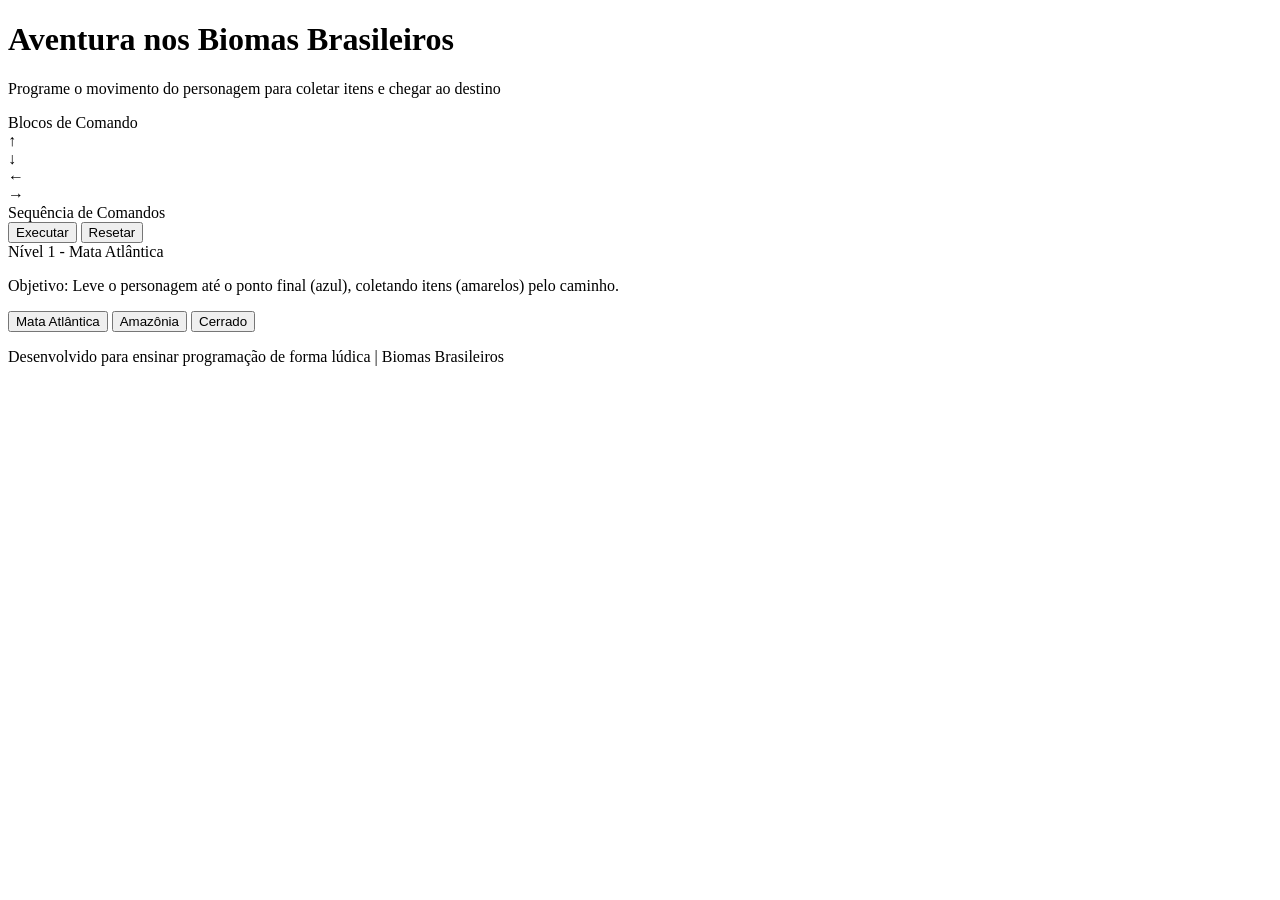
==== index.html @ 555f069d "T001: feat(html) - criar estrutura inicial da interface do jogo" ====
<!DOCTYPE html>
<html lang="pt-BR">
<head>
    <meta charset="UTF-8">
    <meta name="viewport" content="width=device-width, initial-scale=1.0">
    <title>Aventura nos Biomas Brasileiros</title>
    <link rel="stylesheet" href="style.css">
</head>
<body>
    <div class="game-container">
        <header>
            <h1>Aventura nos Biomas Brasileiros</h1>
            <p class="subtitle">Programe o movimento do personagem para coletar itens e chegar ao destino</p>
        </header>
        
        <div class="game-area">
            <div class="map-container">
                <div class="grid" id="grid"></div>
            </div>
            
            <div class="controls-container">
                <div class="commands-panel">
                    <div class="commands-title">Blocos de Comando</div>
                    <div class="command-blocks">
                        <div class="command-block" data-command="up">↑</div>
                        <div class="command-block" data-command="down">↓</div>
                        <div class="command-block" data-command="left">←</div>
                        <div class="command-block" data-command="right">→</div>
                    </div>
                    
                    <div class="commands-title">Sequência de Comandos</div>
                    <div class="command-sequence" id="command-sequence"></div>
                    
                    <div class="action-buttons">
                        <button class="run-btn" id="run-btn">Executar</button>
                        <button class="reset-btn" id="reset-btn">Resetar</button>
                    </div>
                </div>
                
                <div class="level-info">
                    <div class="level-title">Nível 1 - Mata Atlântica</div>
                    <p>Objetivo: Leve o personagem até o ponto final (azul), coletando itens (amarelos) pelo caminho.</p>
                    
                    <div class="biome-selector">
                        <button class="biome-btn active">Mata Atlântica</button>
                        <button class="biome-btn">Amazônia</button>
                        <button class="biome-btn">Cerrado</button>
                    </div>
                </div>
            </div>
        </div>
        
        <footer>
            <p>Desenvolvido para ensinar programação de forma lúdica | Biomas Brasileiros</p>
        </footer>
    </div>

    <script src="script.js"></script>
</body>
</html>
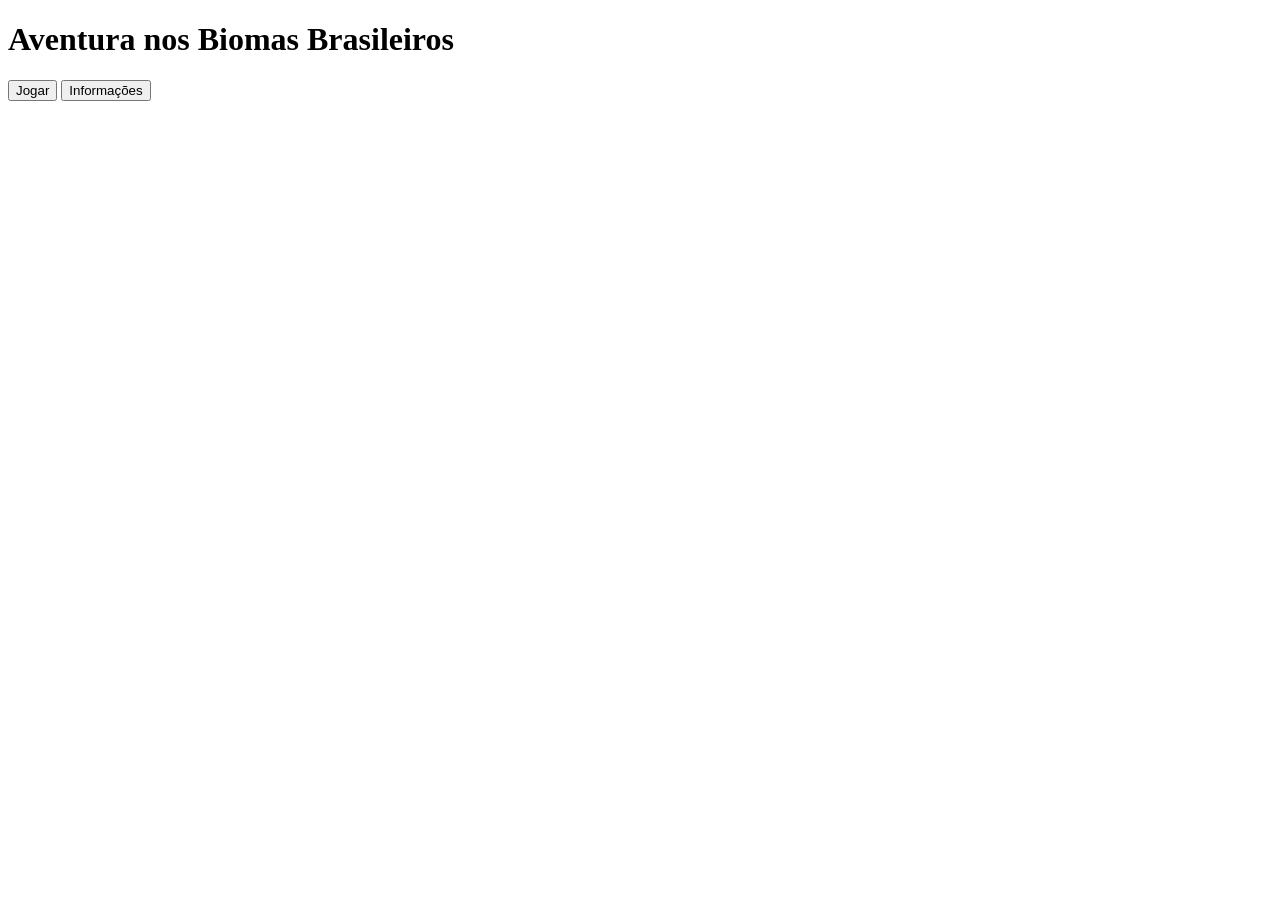
==== commit da270e3b: "T001: feat(home) - adicionar página inicial com título, personagem e botões de navegação" ====
--- a/index.html
+++ b/index.html
@@ -4,57 +4,23 @@
     <meta charset="UTF-8">
     <meta name="viewport" content="width=device-width, initial-scale=1.0">
     <title>Aventura nos Biomas Brasileiros</title>
-    <link rel="stylesheet" href="style.css">
+    <link rel="stylesheet" href="styles/style.css">
 </head>
 <body>
-    <div class="game-container">
-        <header>
+    <div class="container">
+        <div class="background"></div>
+        <div class="content">
             <h1>Aventura nos Biomas Brasileiros</h1>
-            <p class="subtitle">Programe o movimento do personagem para coletar itens e chegar ao destino</p>
-        </header>
-        
-        <div class="game-area">
-            <div class="map-container">
-                <div class="grid" id="grid"></div>
+            <div class="character">
+                <!-- <img src="assets/character.png" alt="Personagem Principal"> -->
             </div>
-            
-            <div class="controls-container">
-                <div class="commands-panel">
-                    <div class="commands-title">Blocos de Comando</div>
-                    <div class="command-blocks">
-                        <div class="command-block" data-command="up">↑</div>
-                        <div class="command-block" data-command="down">↓</div>
-                        <div class="command-block" data-command="left">←</div>
-                        <div class="command-block" data-command="right">→</div>
-                    </div>
-                    
-                    <div class="commands-title">Sequência de Comandos</div>
-                    <div class="command-sequence" id="command-sequence"></div>
-                    
-                    <div class="action-buttons">
-                        <button class="run-btn" id="run-btn">Executar</button>
-                        <button class="reset-btn" id="reset-btn">Resetar</button>
-                    </div>
-                </div>
-                
-                <div class="level-info">
-                    <div class="level-title">Nível 1 - Mata Atlântica</div>
-                    <p>Objetivo: Leve o personagem até o ponto final (azul), coletando itens (amarelos) pelo caminho.</p>
-                    
-                    <div class="biome-selector">
-                        <button class="biome-btn active">Mata Atlântica</button>
-                        <button class="biome-btn">Amazônia</button>
-                        <button class="biome-btn">Cerrado</button>
-                    </div>
-                </div>
+            <div class="buttons">
+                <button id="play-btn" class="btn-primary">Jogar</button>
+                <button id="info-btn" class="btn-secondary">Informações</button>
             </div>
         </div>
-        
-        <footer>
-            <p>Desenvolvido para ensinar programação de forma lúdica | Biomas Brasileiros</p>
-        </footer>
     </div>
 
-    <script src="script.js"></script>
+    <script src="scripts/script.js"></script>
 </body>
-</html>
+</html>
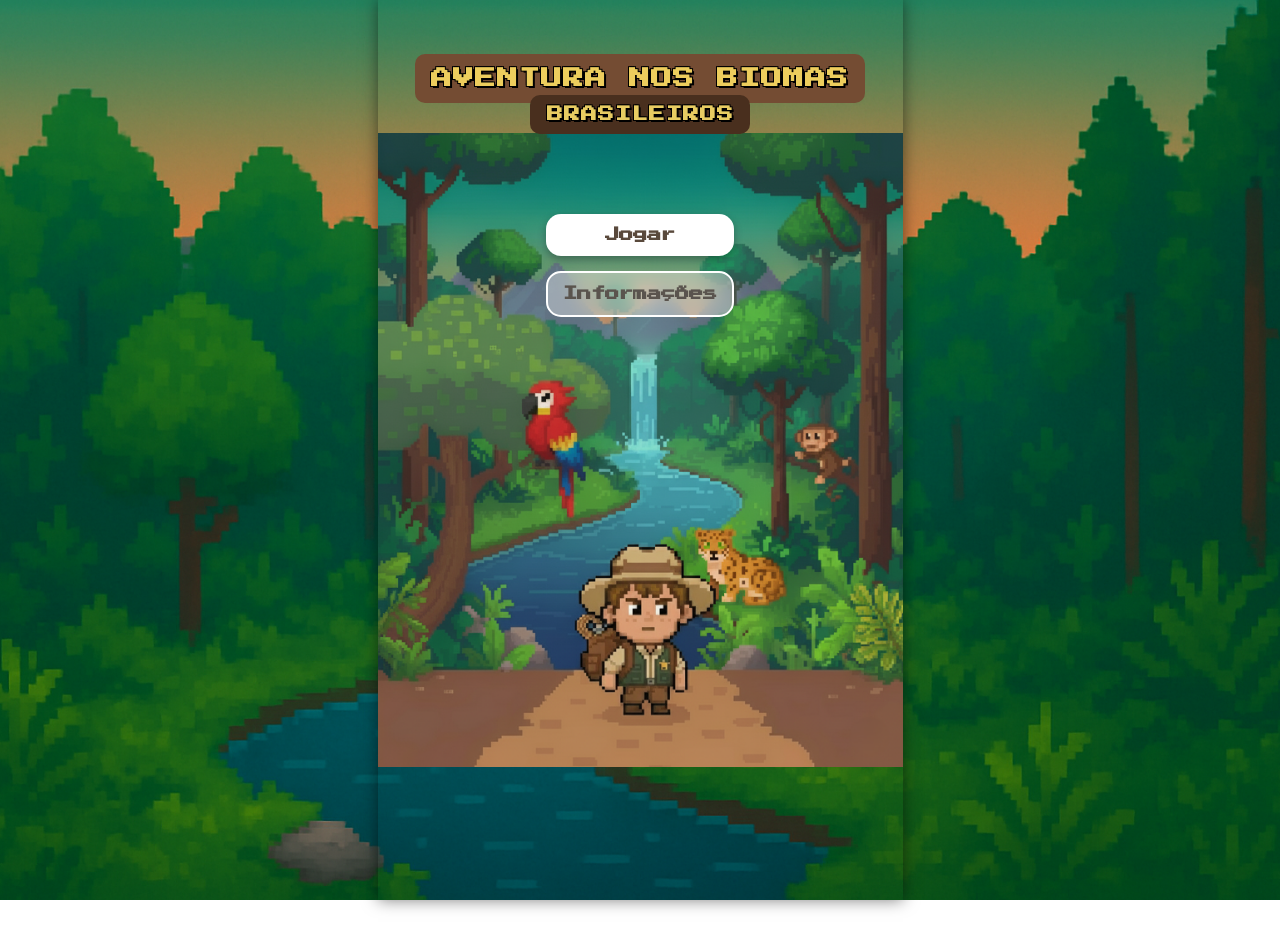
==== commit f0e0aece: "T001: refactor(home) - ajustar títulos da página inicial em index.html" ====
--- a/index.html
+++ b/index.html
@@ -10,7 +10,8 @@
     <div class="container">
         <div class="background"></div>
         <div class="content">
-            <h1>Aventura nos Biomas Brasileiros</h1>
+            <h1>AVENTURA NOS BIOMAS</h1>
+            <h2>BRASILEIROS</h2>
             <div class="character">
                 <!-- <img src="assets/character.png" alt="Personagem Principal"> -->
             </div>
--- a/styles/style.css
+++ b/styles/style.css
@@ -0,0 +1,143 @@
+/* styles/style.css */
+@import url("https://fonts.googleapis.com/css2?family=Creepster&family=Press+Start+2P&display=swap");
+
+* {
+  margin: 0;
+  padding: 0;
+  box-sizing: border-box;
+  font-family: "Press Start 2P", "Segoe UI", Tahoma, Geneva, Verdana, sans-serif;
+}
+
+body {
+  margin: 0;
+  padding: 0;
+  background-image: url("../assets/background-fundo.png");
+  background-size: cover;
+  background-position: center;
+  background-repeat: no-repeat;
+  width: 100vw;
+  height: 100vh;
+  display: flex;
+  justify-content: center;
+  overflow: hidden;
+}
+
+.container {
+  position: relative;
+  width: 100%;
+  height: 100%;
+  text-align: center;
+  padding: 4px;
+  background: url("../assets/background-frente.png") center/contain no-repeat;
+  box-shadow: 0 0 15px rgba(0, 0, 0, 0.5);
+  max-width: 525px;
+}
+
+.content {
+  display: flex;
+  flex-direction: column;
+  justify-content: flex-start;
+  align-items: center;
+  margin-top: 50px;
+  height: 100%;
+  color: white;
+  text-align: center;
+}
+
+h1 {
+  font-size: 1.3rem;
+  margin-bottom: -8px;
+  text-shadow: 2px 2px 0 #000, -1px -1px 0 #000, 1px -1px 0 #000,
+    -1px 1px 0 #000;
+  line-height: 1.4;
+  letter-spacing: 1px;
+  background-color: #744c33;
+  width: 450px;
+  padding: 10px;
+  border-radius: 10px;
+  color: #edcd5d;
+}
+
+h2 {
+  font-size: 1rem;
+  text-shadow: 2px 2px 0 #000, -1px -1px 0 #000, 1px -1px 0 #000,
+    -1px 1px 0 #000;
+  line-height: 1.4;
+  letter-spacing: 1px;
+  background-color: #492f1e;
+  width: 220px;
+  padding: 8px;
+  border-radius: 10px;
+  color: #e8cc62;
+}
+
+.character {
+  margin: 30px 0;
+}
+
+.character img {
+  width: 200px;
+  height: auto;
+}
+
+.buttons {
+  display: flex;
+  flex-direction: column;
+  gap: 15px;
+  margin-top: 20px;
+}
+
+.btn-primary,
+.btn-secondary {
+  padding: 14px 15px;
+  font-size: 0.9rem;
+  border: none;
+  border-radius: 15px;
+  cursor: pointer;
+  transition: all 0.3s ease;
+  font-weight: bold;
+}
+
+.btn-primary {
+  background: linear-gradient(135deg, #fff, #fff);
+  color: #59493c;
+  box-shadow: 0 4px 8px rgba(0, 0, 0, 0.3);
+}
+
+.btn-secondary {
+  background: rgba(255, 255, 255, 0.37);
+  color: #5a544e;
+  backdrop-filter: blur(10px);
+  border: 2px solid white;
+}
+
+.btn-primary:hover {
+  transform: translateY(-5px);
+  box-shadow: 0 6px 12px rgba(0, 0, 0, 0.4);
+}
+
+.btn-secondary:hover {
+  background: rgba(255, 255, 255, 0.3);
+}
+
+@media (max-width: 768px) {
+  h1 {
+    font-size: 1.3rem;
+    width: 80%;
+  }
+
+  h2 {
+    font-size: 1rem;
+    width: 60%;
+  }
+
+  .character img {
+    width: 150px;
+  }
+
+  .btn-primary,
+  .btn-secondary {
+    padding: 12px 30px;
+    font-size: 1rem;
+  }
+}
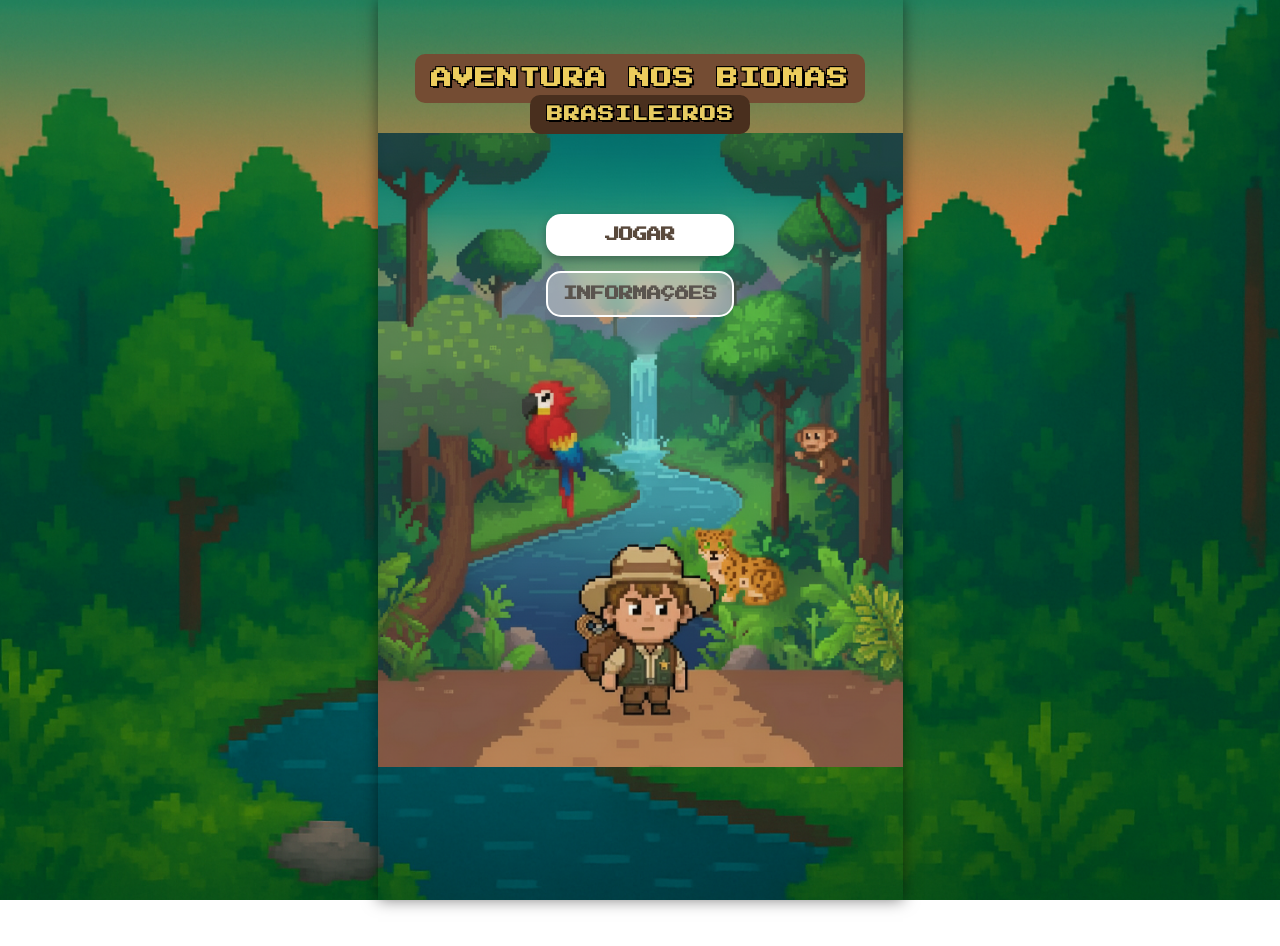
==== commit 27de94eb: "T002: docs(ui) - atualizar nomes dos botões para maiúsculas em index.html e fases.html" ====
--- a/index.html
+++ b/index.html
@@ -16,8 +16,8 @@
                 <!-- <img src="assets/character.png" alt="Personagem Principal"> -->
             </div>
             <div class="buttons">
-                <button id="play-btn" class="btn-primary">Jogar</button>
-                <button id="info-btn" class="btn-secondary">Informações</button>
+                <button id="play-btn" class="btn-primary">JOGAR</button>
+                <button id="info-btn" class="btn-secondary">INFORMAÇÕES</button>
             </div>
         </div>
     </div>
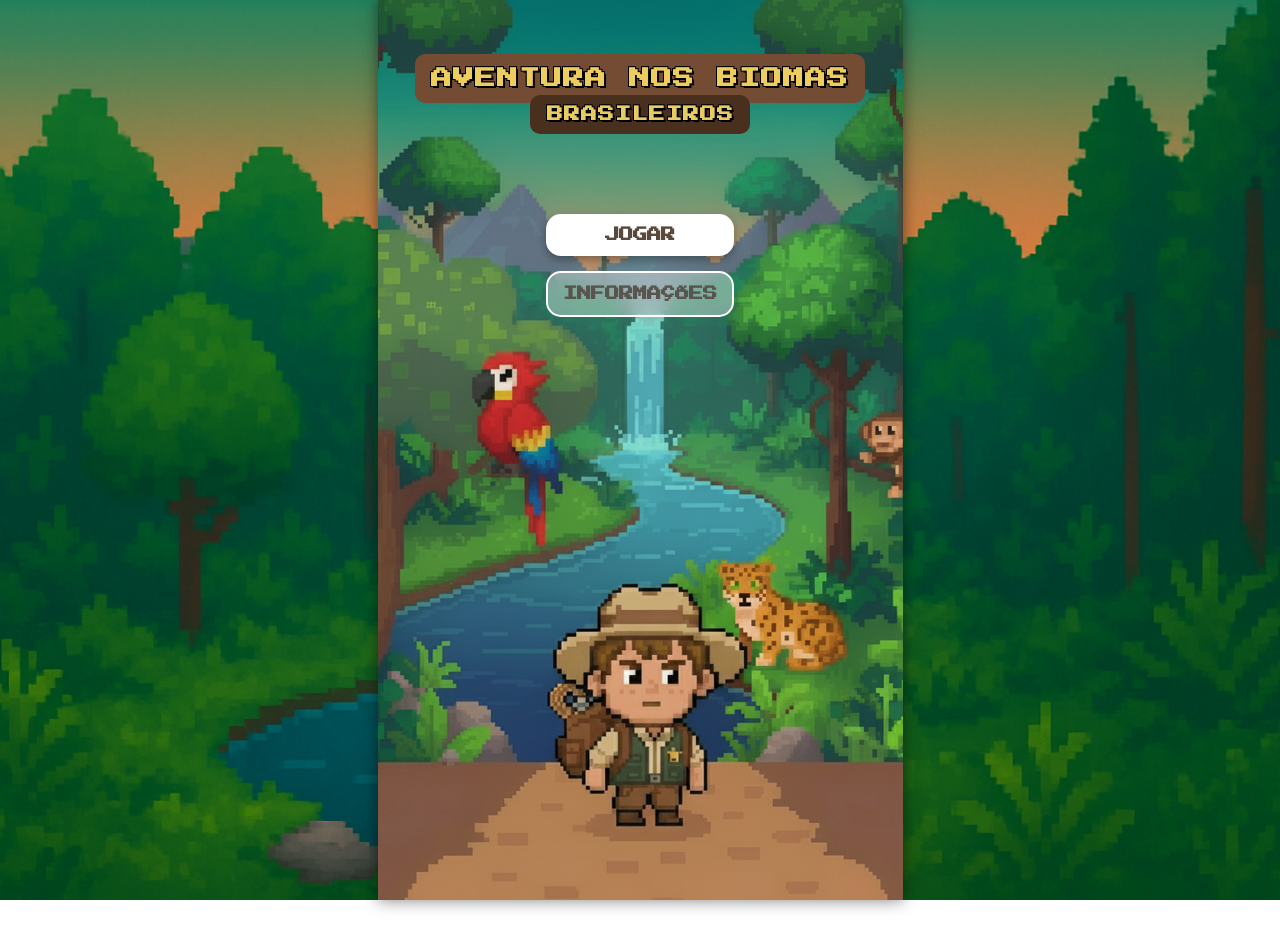
==== commit 6f7f798b: "MAIN - feat: exclusao de responsividade 1200" ====
--- a/index.html
+++ b/index.html
@@ -13,7 +13,6 @@
             <h1>AVENTURA NOS BIOMAS</h1>
             <h2>BRASILEIROS</h2>
             <div class="character">
-                <!-- <img src="assets/character.png" alt="Personagem Principal"> -->
             </div>
             <div class="buttons">
                 <button id="play-btn" class="btn-primary">JOGAR</button>
--- a/styles/style.css
+++ b/styles/style.css
@@ -28,7 +28,10 @@
   height: 100%;
   text-align: center;
   padding: 4px;
-  background: url("../assets/background-frente.png") center/contain no-repeat;
+  background: url("../assets/background-frente.png");
+  background-position: center;
+  background-size: cover;
+  background-repeat: no-repeat;
   box-shadow: 0 0 15px rgba(0, 0, 0, 0.5);
   max-width: 525px;
 }
@@ -120,24 +123,234 @@
   background: rgba(255, 255, 255, 0.3);
 }
 
-@media (max-width: 768px) {
-  h1 {
+/* === LANDSCAPE ORIENTATION - ADAPTAÇÃO GERAL === (nova) */
+
+/* Tablets em paisagem (768px - 1024px) */
+@media (min-width: 768px) and (max-width: 1024px) and (orientation: landscape) {
+  .content {
+    margin-top: 30px;
+    height: 150%;
+  }
+
+  .container {
+    padding: 8px;
+    box-shadow: none;
+    background: url("../assets/background-frente.png") cover no-repeat;
+    max-width: 400px;
+  }
+  
+  h1 {
+    width: 90%;
+    font-size: 1rem;
+    margin-bottom: 15px;
+  }
+  
+  h2 {
+    width: 40%;
+    font-size: 0.9rem;
+    margin-top: -18px;
+    margin-bottom: 30px;
+  }
+
+  .btn-primary,
+  .btn-secondary {
+    padding: 10px 15px;
+    font-size: 0.7rem;
+    width: 160px;
+  }
+}
+
+/* Mobile em paisagem (480px - 767px) */
+@media (max-width: 767px) and (orientation: landscape) {
+  .content {
+    margin-top: 20px;
+  }
+
+  .container {
+    padding: 10px;
+    background: url("../assets/background-frente.png") cover no-repeat;
+    box-shadow: none;
+    max-width:300px;
+  }
+  
+  h1 {
+    font-size: 0.9rem;
+    width: 65%;
+    margin-bottom: -5px;
+  }
+  
+  h2 {
+    font-size: 0.7rem;
+    width: 35%;
+    margin-bottom: 40px;
+  }
+  
+  .btn-primary,
+  .btn-secondary {
+    padding: 12px 15px;
+    font-size: 0.7rem;
+    width: 160px;
+  }
+}
+
+/* Telas muito pequenas em paisagem (até 479px) */
+@media (max-width: 479px) and (orientation: landscape) {
+
+  .container {
+    padding: 10px;
+    background: url("../assets/background-frente.png") cover no-repeat;
+    box-shadow: none;
+    max-width: 100px;
+  }
+  
+  h1 {
+    width: 80%;
+    padding: 10px;
+  }
+  
+  h2 {
+    font-size: 0.6rem;
+    width: 40%;
+    padding: 2px;
+    margin-bottom: 10px;
+    margin-top: -20px;
+  }
+  
+  .btn-primary,
+  .btn-secondary {
+    padding: 8px 12px;
+    font-size: 0.6rem;
+    width: 140px;
+  }
+}
+
+
+/* Telas muito grandes (TVs acima de 1600px) */
+@media (min-width: 1600px) and (orientation: landscape) {
+  .container {
+    padding: 58px;
+    background: url("../assets/background-frente.png") center /cover no-repeat;
+    max-width: 1000px;
+  }
+
+  .content {
+    margin-top: 250px;
+  }
+  
+  h1 {
+    font-size: 1.9rem;
+    width: 84%;
+    padding: 20px;
+  }
+  
+  h2 {
+    font-size: 1.5rem;
+    width: 45%;
+    padding: 15px;
+  }
+  
+  .btn-primary,
+  .btn-secondary {
+    padding: 22px 30px;
     font-size: 1.3rem;
-    width: 80%;
-  }
-
-  h2 {
-    font-size: 1rem;
-    width: 60%;
-  }
-
-  .character img {
-    width: 150px;
-  }
-
-  .btn-primary,
-  .btn-secondary {
-    padding: 12px 30px;
-    font-size: 1rem;
-  }
-}
+    width: 290px;
+  }
+}
+
+/* Ajuste especial para altura muito reduzida em paisagem */
+@media (max-height: 500px) and (orientation: landscape) {
+  .content {
+    margin-top: 10px;
+  }
+
+  .container {
+    padding: 6px;
+    box-shadow: none;
+    background: url("../assets/background-frente.png") cover no-repeat;
+    max-width: 400px;
+  }
+
+  h1 {
+    font-size: 0.5rem;
+    margin-bottom: 5px;
+    width: 50%;
+  }
+  
+  h2 {
+    font-size: 0.4rem;
+    margin-top: -18px;
+    width: 30%;
+  }
+  
+  .btn-primary,
+  .btn-secondary {
+    padding: 10px 8px;
+    font-size: 0.7rem;
+    width: 140px;
+  }
+}
+
+/* Tablets em portrait (768px - 1024px) */
+@media (min-width: 768px) and (max-width: 1024px) and (orientation: portrait) {
+    .content {
+    width: 100%;
+  }
+  
+  .container {
+    padding: 8px;
+    box-shadow: none;
+    background-size: cover;
+    max-width: 700px;
+  }
+  
+  h1 {
+    font-size: 1.7rem;
+    width: 85%;
+    padding: 13px;
+  }
+  
+  h2 {
+    font-size: 1.3rem;
+    width: 42%;
+    padding: 13px;
+  }
+  
+  .btn-primary,
+  .btn-secondary {
+    padding: 20px 20px;
+    font-size: 1.2rem;
+    width: 260px;
+  }
+}
+
+/* Mobile em portrait (até 767px) */
+@media (max-width: 767px) and (orientation: portrait) {
+  .container {
+    padding: 6px;
+    box-shadow: none;
+    background-size: cover;
+    max-width: none;
+  }
+
+  h1 {
+    margin-bottom: -5px;
+    margin-top: 30px;
+    padding: 12px;
+  }
+  
+  h2 {
+    font-size: 1.0rem;
+    width: 45%;
+    margin-bottom: 25px;
+    padding: 12px;
+  }
+  
+  .btn-primary,
+  .btn-secondary {
+    padding: 20px 20px;
+    font-size: 1.0rem;
+    width: 290px;
+  }
+}
+
+
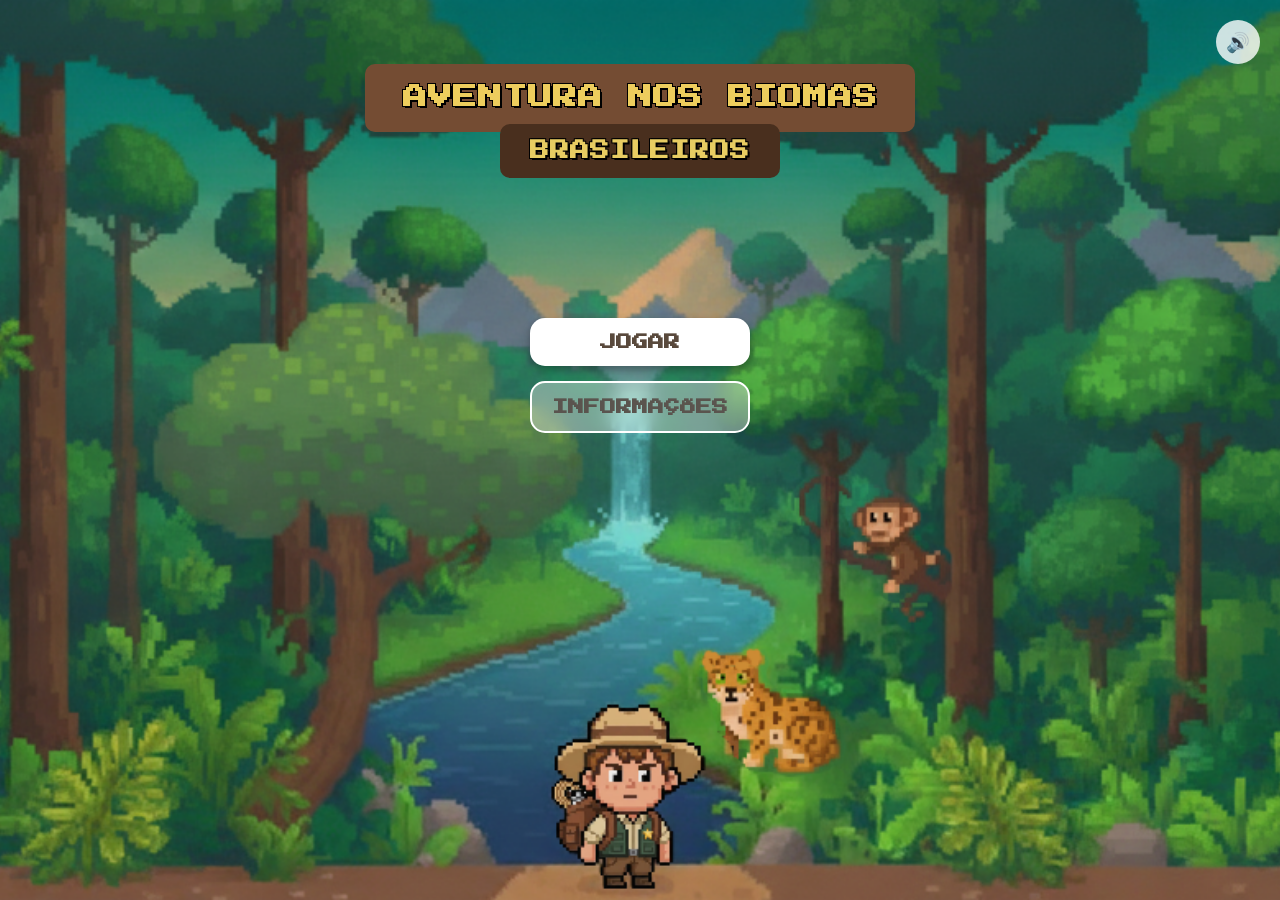
==== commit 889422b2: "T003: feat: incluindo sons para interação com o jogo" ====
--- a/index.html
+++ b/index.html
@@ -9,6 +9,19 @@
 <body>
     <div class="container">
         <div class="background"></div>
+        <button id="mute-btn" class="mute-btn" style="
+            position: fixed;
+            top: 20px;
+            right: 20px;
+            z-index: 1000;
+            padding: 10px;
+            background: rgba(255,255,255,0.8);
+            border: none;
+            border-radius: 50%;
+            cursor: pointer;
+            font-size: 1.2rem;
+        ">🔊</button>
+
         <div class="content">
             <h1>AVENTURA NOS BIOMAS</h1>
             <h2>BRASILEIROS</h2>
@@ -21,6 +34,7 @@
         </div>
     </div>
 
+    <script src="scripts/sounds.js"></script>
     <script src="scripts/script.js"></script>
 </body>
 </html>
--- a/styles/style.css
+++ b/styles/style.css
@@ -11,7 +11,7 @@
 body {
   margin: 0;
   padding: 0;
-  background-image: url("../assets/background-fundo.png");
+  background-image: url("../assets/background-tela-inicial-desktop.png");
   background-size: cover;
   background-position: center;
   background-repeat: no-repeat;
@@ -19,21 +19,21 @@
   height: 100vh;
   display: flex;
   justify-content: center;
+  align-items: center;
   overflow: hidden;
 }
 
 .container {
   position: relative;
   width: 100%;
+  max-width: 525px;
   height: 100%;
+  max-height: 900px;
   text-align: center;
   padding: 4px;
-  background: url("../assets/background-frente.png");
-  background-position: center;
-  background-size: cover;
-  background-repeat: no-repeat;
-  box-shadow: 0 0 15px rgba(0, 0, 0, 0.5);
-  max-width: 525px;
+  display: flex;
+  flex-direction: column;
+  justify-content: center;
 }
 
 .content {
@@ -45,41 +45,50 @@
   height: 100%;
   color: white;
   text-align: center;
+  padding: 10px;
 }
 
 h1 {
-  font-size: 1.3rem;
-  margin-bottom: -8px;
+  font-size: clamp(1.0rem, 4vw, 1.5rem);
+  margin-bottom: 10px;
   text-shadow: 2px 2px 0 #000, -1px -1px 0 #000, 1px -1px 0 #000,
     -1px 1px 0 #000;
   line-height: 1.4;
   letter-spacing: 1px;
+  text-align: center;
   background-color: #744c33;
-  width: 450px;
-  padding: 10px;
+  width: 90%;
+  max-width: 450px;
+  padding: 15px;
   border-radius: 10px;
   color: #edcd5d;
 }
 
 h2 {
-  font-size: 1rem;
+  font-size: clamp(0.8rem, 3vw, 1.1rem);
   text-shadow: 2px 2px 0 #000, -1px -1px 0 #000, 1px -1px 0 #000,
     -1px 1px 0 #000;
   line-height: 1.4;
   letter-spacing: 1px;
+  text-align: center;
   background-color: #492f1e;
-  width: 220px;
-  padding: 8px;
+  width: 90%;
+  max-width: 200px;
+  padding: 15px;
+  margin-top: -18px;
+  margin-bottom: 20px;
   border-radius: 10px;
   color: #e8cc62;
 }
 
 .character {
-  margin: 30px 0;
+  margin: 20px 0;
+  flex-shrink: 0;
 }
 
 .character img {
-  width: 200px;
+  width: 100%;
+  max-width: 200px;
   height: auto;
 }
 
@@ -87,18 +96,22 @@
   display: flex;
   flex-direction: column;
   gap: 15px;
-  margin-top: 20px;
+  margin-top: 80px;
+  width: 90%;
+  max-width: 200px;
 }
 
 .btn-primary,
 .btn-secondary {
-  padding: 14px 15px;
-  font-size: 0.9rem;
+  padding: 16px 10px;
+  font-size: clamp(0.8rem, 2.5vw, 1rem);
   border: none;
   border-radius: 15px;
   cursor: pointer;
   transition: all 0.3s ease;
   font-weight: bold;
+  text-align: center;
+  width: 100%;
 }
 
 .btn-primary {
@@ -123,234 +136,339 @@
   background: rgba(255, 255, 255, 0.3);
 }
 
-/* === LANDSCAPE ORIENTATION - ADAPTAÇÃO GERAL === (nova) */
-
-/* Tablets em paisagem (768px - 1024px) */
-@media (min-width: 768px) and (max-width: 1024px) and (orientation: landscape) {
+/* ===== NOVA ESTRUTURA DE BREAKPOINTS ===== */
+
+/* Mobile paisagem e tablets pequenos (480px - 767px) */
+@media (min-width: 481px) and (max-width: 767px) {
+  .container {
+    max-width: 90vw;
+    max-height: 95vh;
+    padding: 10px;
+  }
+  
+  .content {
+    margin-top: 40px;
+    justify-content: space-around;
+  }
+  
+  h1 {
+    font-size: 1.1rem;
+    width: 90%;
+    padding: 17px;
+  }
+  
+  h2 {
+    font-size: 0.9rem;
+    width: 70%;
+    padding: 15px;
+    margin-top: -35px;
+  }
+  
+  .character img {
+    max-width: 180px;
+  }
+  
+  .buttons {
+    max-width: 220px;
+    gap: 12px;
+    margin-bottom: 300px;
+  }
+  
+  .btn-primary,
+  .btn-secondary {
+    padding: 18px 12px;
+    font-size: 0.9rem;
+  }
+}
+
+/* Ajuste específico para mobile paisagem (480px - 767px) */
+@media (min-width: 480px) and (max-width: 767px) and (orientation: landscape) {
+  .container {
+    max-height: 98vh;
+  }
+  
+  .content {
+    margin-top: 20px;
+    justify-content: space-evenly;
+  }
+  
+  h1 {
+    font-size: 0.9rem;
+    width: 80%;
+    margin-bottom: 5px;
+    padding: 12px;
+  }
+  
+  h2 {
+    font-size: 0.8rem;
+    width: 50%;
+    margin-bottom: 10px;
+    padding: 10px;
+    margin-top: -15px;
+  }
+  
+  .character {
+    margin: 5px 0;
+  }
+  
+  .character img {
+    max-width: 140px;
+  }
+  
+  .buttons {
+    margin-top: 10px;
+    gap: 8px;
+    max-width: 200px;
+  }
+  
+  .btn-primary,
+  .btn-secondary {
+    padding: 14px 10px;
+    font-size: 0.8rem;
+  }
+}
+
+/* Tablets médios (768px - 1023px) - iPad, Tab S7, etc. */
+@media (min-width: 768px) and (max-width: 1023px) {
+  .container {
+    max-width: 700px;
+    max-height: 95vh;
+    padding: 15px;
+  }
+  
+  .content {
+    margin-top: 60px;
+  }
+  
+  h1 {
+    font-size: 1.4rem;
+    width: 90%;
+    padding: 18px;
+    max-width: 550px;
+  }
+  
+  h2 {
+    font-size: 1.1rem;
+    width: 60%;
+    max-width: 350px;
+    padding: 14px;
+    margin-top: -20px;
+  }
+  
+  .character img {
+    max-width: 220px;
+  }
+  
+  .buttons {
+    max-width: 250px;
+  }
+  
+  .btn-primary,
+  .btn-secondary {
+    padding: 20px 15px;
+    font-size: 1.0rem;
+  }
+}
+
+/* Tablets médios em paisagem (768px - 1023px) */
+@media (min-width: 768px) and (max-width: 1023px) and (orientation: landscape) {
   .content {
     margin-top: 30px;
-    height: 150%;
-  }
-
-  .container {
-    padding: 8px;
-    box-shadow: none;
-    background: url("../assets/background-frente.png") cover no-repeat;
-    max-width: 400px;
-  }
-  
-  h1 {
-    width: 90%;
-    font-size: 1rem;
+    justify-content: space-around;
+  }
+  
+  h1 {
+    font-size: 1.1rem;
+    width: 75%;
+    margin-bottom: 10px;
+  }
+  
+  h2 {
+    font-size: 0.9rem;
+    width: 45%;
     margin-bottom: 15px;
   }
   
-  h2 {
+  .character img {
+    max-width: 180px;
+  }
+  
+  .buttons {
+    margin-top: 10px;
+    gap: 12px;
+    max-width: 220px;
+  }
+}
+
+/* Tablets grandes e laptops pequenos (1024px - 1199px) */
+@media (min-width: 1024px) and (max-width: 1199px) {
+  .container {
+    max-width: 800px;
+    max-height: 100vh;
+  }
+  
+  h1 {
+    font-size: 1.5rem;
+    width: 85%;
+    max-width: 550px;
+    padding: 17px;
+  }
+  
+  h2 {
+    font-size: 1.2rem;
+    width: 50%;
+    max-width: 300px;
+    padding: 15px;
+    margin-top: -20px;
+  }
+  
+  .character img {
+    max-width: 240px;
+  }
+  
+  .buttons {
+    max-width: 250px;
+  }
+
+  .btn-primary,
+  .btn-secondary {
+    padding: 22px 20px;
+    font-size: 1.1rem;
+  }
+}
+
+/* Laptops e desktops (1200px - 1599px) */
+@media (min-width: 1200px) and (max-width: 1599px) {
+  .container {
+    max-width: 900px;
+    max-height: 100vh;
+  }
+  
+  h1 {
+    font-size: 1.5rem;
+    width: 85%;
+    max-width: 550px;
+    padding: 17px;
+  }
+  
+  h2 {
+    font-size: 1.2rem;
+    width: 45%;
+    max-width: 280px;
+    padding: 14px;
+    margin-bottom: 20px;
+    margin-top: -18px;
+  }
+  
+  .character img {
+    max-width: 260px;
+  }
+  
+  .buttons {
+    max-width: 220px;
+  }
+  
+  .btn-primary,
+  .btn-secondary {
+    padding: 16px 18px;
+    font-size: 1.0rem;
+  }
+}
+
+/* Telas muito grandes (1600px+) */
+@media (min-width: 1600px) {
+  .container {
+    max-width: 1200px;
+    max-height: 100vh;
+  }
+  
+  h1 {
+    font-size: 2.0rem;
+    width: 80%;
+    max-width: 700px;
+    padding: 20px;
+    margin-bottom: 20px;
+  }
+  
+  h2 {
+    font-size: 1.6rem;
     width: 40%;
-    font-size: 0.9rem;
-    margin-top: -18px;
+    max-width: 380px;
+    padding: 18px;
+    margin-top: -30px;
     margin-bottom: 30px;
   }
-
-  .btn-primary,
-  .btn-secondary {
-    padding: 10px 15px;
-    font-size: 0.7rem;
-    width: 160px;
-  }
-}
-
-/* Mobile em paisagem (480px - 767px) */
-@media (max-width: 767px) and (orientation: landscape) {
-  .content {
-    margin-top: 20px;
-  }
-
-  .container {
-    padding: 10px;
-    background: url("../assets/background-frente.png") cover no-repeat;
-    box-shadow: none;
-    max-width:300px;
-  }
-  
-  h1 {
-    font-size: 0.9rem;
-    width: 65%;
-    margin-bottom: -5px;
-  }
-  
-  h2 {
-    font-size: 0.7rem;
-    width: 35%;
-    margin-bottom: 40px;
-  }
-  
-  .btn-primary,
-  .btn-secondary {
-    padding: 12px 15px;
-    font-size: 0.7rem;
-    width: 160px;
-  }
-}
-
-/* Telas muito pequenas em paisagem (até 479px) */
-@media (max-width: 479px) and (orientation: landscape) {
-
-  .container {
-    padding: 10px;
-    background: url("../assets/background-frente.png") cover no-repeat;
-    box-shadow: none;
-    max-width: 100px;
-  }
-  
-  h1 {
-    width: 80%;
-    padding: 10px;
-  }
-  
-  h2 {
-    font-size: 0.6rem;
-    width: 40%;
-    padding: 2px;
-    margin-bottom: 10px;
-    margin-top: -20px;
-  }
-  
-  .btn-primary,
-  .btn-secondary {
-    padding: 8px 12px;
-    font-size: 0.6rem;
-    width: 140px;
-  }
-}
-
-
-/* Telas muito grandes (TVs acima de 1600px) */
-@media (min-width: 1600px) and (orientation: landscape) {
-  .container {
-    padding: 58px;
-    background: url("../assets/background-frente.png") center /cover no-repeat;
-    max-width: 1000px;
-  }
-
-  .content {
-    margin-top: 250px;
-  }
-  
-  h1 {
-    font-size: 1.9rem;
-    width: 84%;
-    padding: 20px;
-  }
-  
-  h2 {
-    font-size: 1.5rem;
-    width: 45%;
-    padding: 15px;
-  }
-  
-  .btn-primary,
-  .btn-secondary {
-    padding: 22px 30px;
+  
+  .character img {
+    max-width: 320px;
+  }
+  
+  .buttons {
+    max-width: 280px;
+    gap: 20px;
+    margin-top: 30px;
+  }
+  
+  .btn-primary,
+  .btn-secondary {
+    padding: 28px 30px;
     font-size: 1.3rem;
-    width: 290px;
   }
 }
 
 /* Ajuste especial para altura muito reduzida em paisagem */
 @media (max-height: 500px) and (orientation: landscape) {
+  .container {
+    max-height: 98vh;
+    padding: 5px;
+  }
+  
   .content {
-    margin-top: 10px;
-  }
-
-  .container {
-    padding: 6px;
-    box-shadow: none;
-    background: url("../assets/background-frente.png") cover no-repeat;
+    margin-top: 5px;
+    justify-content: space-evenly;
+  }
+  
+  h1 {
+    font-size: 1.0rem;
+    margin-bottom: 5px;
+    width: 70%;
     max-width: 400px;
-  }
-
-  h1 {
-    font-size: 0.5rem;
-    margin-bottom: 5px;
-    width: 50%;
-  }
-  
-  h2 {
-    font-size: 0.4rem;
-    margin-top: -18px;
-    width: 30%;
-  }
-  
-  .btn-primary,
-  .btn-secondary {
-    padding: 10px 8px;
-    font-size: 0.7rem;
-    width: 140px;
-  }
-}
-
-/* Tablets em portrait (768px - 1024px) */
-@media (min-width: 768px) and (max-width: 1024px) and (orientation: portrait) {
-    .content {
-    width: 100%;
-  }
-  
-  .container {
-    padding: 8px;
-    box-shadow: none;
-    background-size: cover;
-    max-width: 700px;
-  }
-  
-  h1 {
-    font-size: 1.7rem;
-    width: 85%;
-    padding: 13px;
-  }
-  
-  h2 {
-    font-size: 1.3rem;
-    width: 42%;
-    padding: 13px;
-  }
-  
-  .btn-primary,
-  .btn-secondary {
-    padding: 20px 20px;
-    font-size: 1.2rem;
-    width: 260px;
-  }
-}
-
-/* Mobile em portrait (até 767px) */
-@media (max-width: 767px) and (orientation: portrait) {
-  .container {
-    padding: 6px;
-    box-shadow: none;
-    background-size: cover;
-    max-width: none;
-  }
-
-  h1 {
-    margin-bottom: -5px;
-    margin-top: 30px;
-    padding: 12px;
-  }
-  
-  h2 {
-    font-size: 1.0rem;
-    width: 45%;
-    margin-bottom: 25px;
-    padding: 12px;
-  }
-  
-  .btn-primary,
-  .btn-secondary {
-    padding: 20px 20px;
-    font-size: 1.0rem;
-    width: 290px;
-  }
-}
-
-
+    padding: 17px;
+  }
+  
+  h2 {
+    font-size: 0.8rem;
+    width: 40%;
+    max-width: 230px;
+    padding: 15px;
+    margin-top: -20px;
+  }
+  
+  .character {
+    margin: 5px 0;
+  }
+  
+  .character img {
+    max-width: 120px;
+  }
+  
+  .buttons {
+    gap: 8px;
+    max-width: 180px;
+    margin-bottom: 80px;
+  }
+  
+  .btn-primary,
+  .btn-secondary {
+    padding: 12px 10px;
+    font-size: 0.8rem;
+    border-radius: 10px;
+  }
+}
+
+/* Ajuste para telas muito largas (proporção anômala) */
+@media (min-aspect-ratio: 21/9) {
+  .container {
+    max-width: 90vw;
+  }
+}
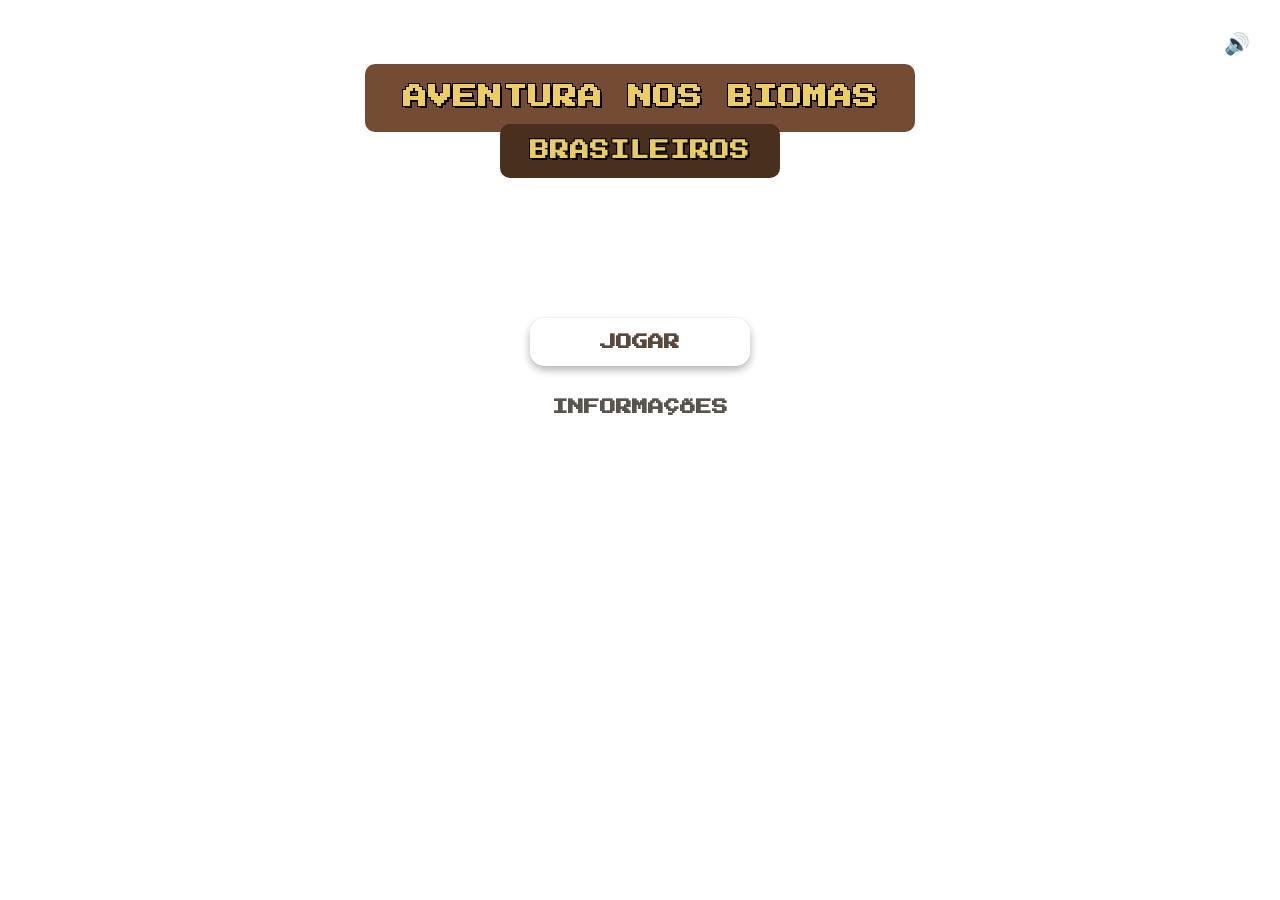
==== commit 9cc87615: "T003: style(mute-btn) - atualizar background e font-size em biomas, fases.html e index.html" ====
--- a/index.html
+++ b/index.html
@@ -15,11 +15,11 @@
             right: 20px;
             z-index: 1000;
             padding: 10px;
-            background: rgba(255,255,255,0.8);
+            background: rgba(255, 255, 255, 0.219);
             border: none;
             border-radius: 50%;
             cursor: pointer;
-            font-size: 1.2rem;
+            font-size: 1.3rem;
         ">🔊</button>
 
         <div class="content">
--- a/styles/style.css
+++ b/styles/style.css
@@ -11,7 +11,7 @@
 body {
   margin: 0;
   padding: 0;
-  background-image: url("../assets/background-tela-inicial-desktop.png");
+  background-image: url("https://i.im.ge/2025/09/30/n6sFRy.background-tela-inicial-desktop.png");
   background-size: cover;
   background-position: center;
   background-repeat: no-repeat;
